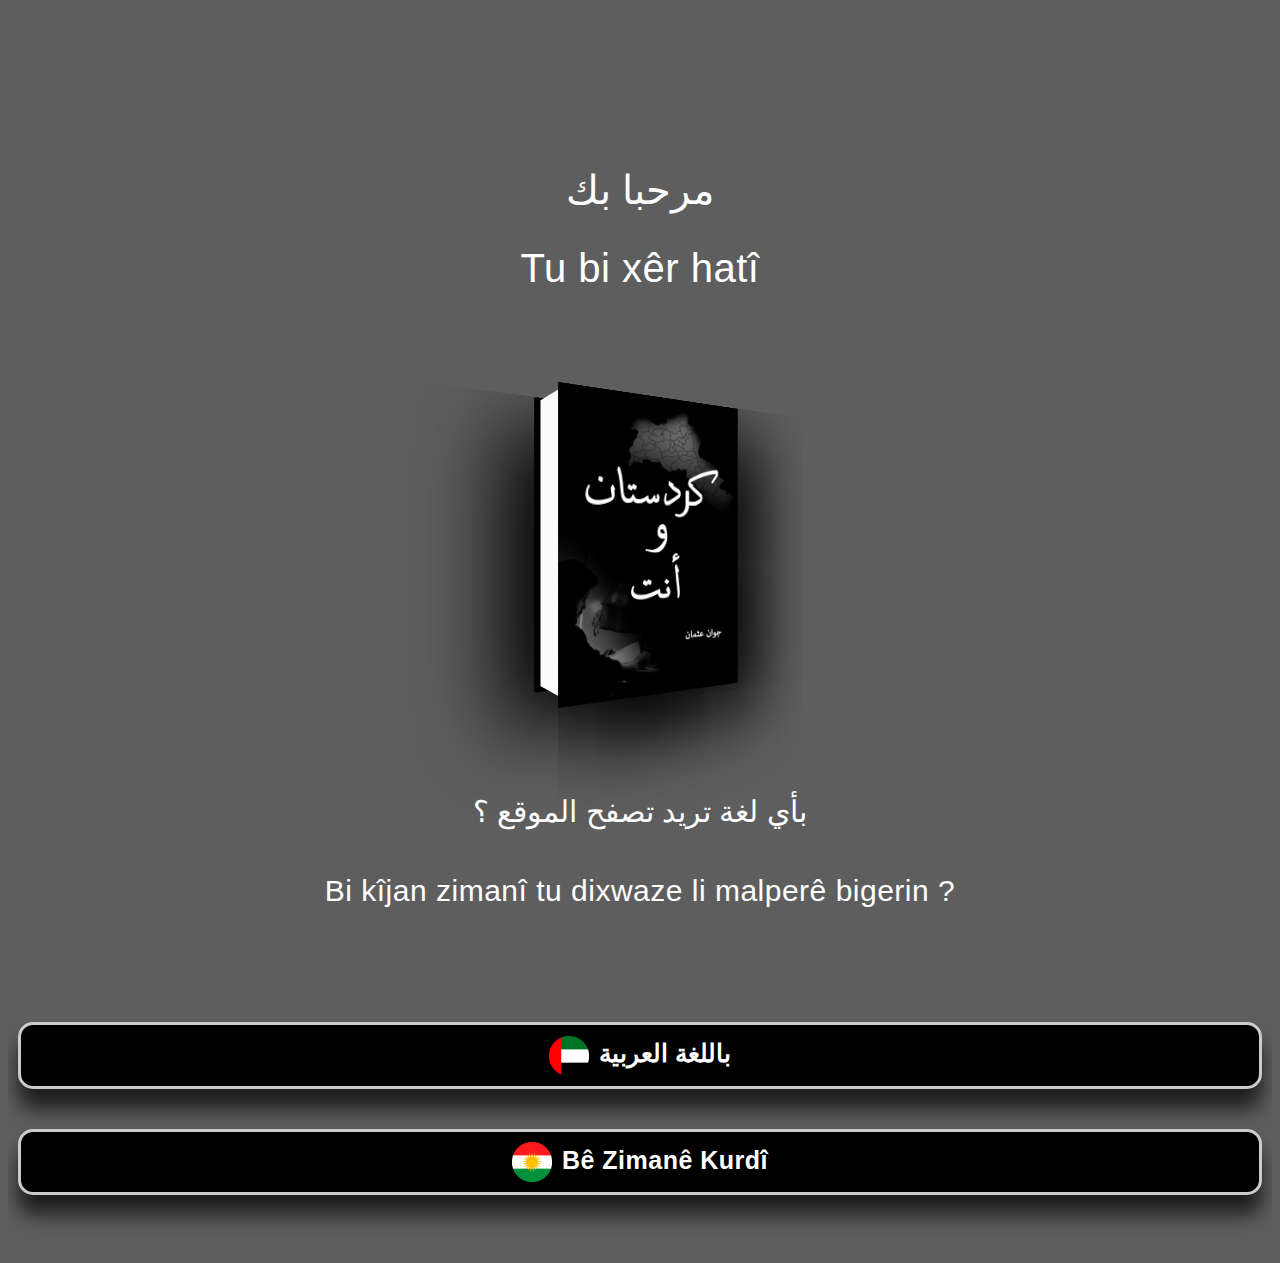
==== index.html @ 3212501d "init" ====
<!DOCTYPE html>
<link id="switcher" href="assets/css/theme-color/default-theme.css" rel="stylesheet">

<!-- Main Style -->
<link href="style.css" rel="stylesheet">
<html>
<body>
    <section id="mu-hero">
		<div class="container">
			<div class="row">
                <h2  class="text_test"> مرحبا بك </h2>
                <h2  class="text_test"> Tu bi xêr hatî</h2>
                
            
				<div class="col-md-6 col-sm-6 col-sm-push-6">
					
						<body>
							<div class="book3d-container">
                                
								<div class="book3d">
                                    
									<img src="assets/images/cover_kurdi.jpg" alt="">
								</div>
							</div>
						</body>
						
					
				</div>
                <h2  class="text_test1"> بأي لغة تريد تصفح الموقع ؟</h2>
                <h2  class="text_test1"> Bi kîjan zimanî tu dixwaze li malperê bigerin ? </h2>
                

			</div>
		</div>
	</section>
<section id="mu-author">
    <div class="container">
        <div class="row">
            <div class="col-md-12">
                <div class="mu-author-area">

                

                    <!-- Start Author Content -->
                    <div class="mu-author-content">
                        <div class="row">
                            <div class="col-md-6">
                                
                            </div>
                            <div class="col-md-6">
                                <div class="mu-author-info">
                                    
                                    <div class="contact-buttons">
                                        
                                        
 
                                        <a onclick="redirectToWhatsApp('ar.html')" target="_blank" class="whatsapp-button">
                                            <img src="assets/images/arabic_flag.png" alt="WhatsApp Icon">باللغة العربية
                                        </a>
                                        <a onclick="redirectToWhatsApp('ar.html')" target="_blank" class="instagram-button">
                                            <img src="assets/images/kurdish_flag.png" alt="Instagram Icon">Bê Zimanê Kurdî
                                        </a>
                                     
                                        <script>
                                           function redirectToWhatsApp(url) {
                                              window.location.href = url;
                                           }
                                        </script>
                                    </div>
                                </div>
                                </div>
                            </div>
                        </div>
                    </div>
                    <!-- End Author Content -->
                    

                </div>
            </div>
        </div>
    </div>
</section>
</body>
</html>
---- assets/css/theme-color/default-theme.css ----
/*=======================================
Template Design By MarkUps	
Author URI : http://www.markups.io/
========================================*/


.mu-service-icon-box,
.mu-team-social-info a:hover,
.mu-team-social-info a:focus,
.mu-testimonial-slide .slick-dots li button::before,
.mu-testimonial-slide .slick-dots li.slick-active button::before,
.mu-footer-area a:hover,
.mu-footer-area a:focus,
.mu-hero-left .mu-primary-btn,
.mu-hero-left .mu-primary-btn:hover,
.mu-hero-left .mu-primary-btn:focus,
.mu-single-counter i,
.counter-value {
	color: #ffffffe0;
}

.mu-send-msg-btn:hover,
.mu-send-msg-btn:focus,
.mu-book-overview-icon-box,
.mu-social-media a, 
.mu-social-media a:hover,
.mu-social-media a:focus,
.mu-order-btn:hover,
.mu-order-btn:focus {
	
	color: #5e5e5e;
}

.mu-send-msg-btn {
	border: 1px solid #5e5e5e;
	background-color: #5e5e5e;
}


#mu-hero,
.mu-testimonial-slide .slick-dots li button:hover,
.mu-testimonial-slide .slick-dots li button:focus,
.mu-testimonial-slide .slick-dots li.slick-active button,
.mu-header-dot,
.mu-author-social a,
.mu-pricing-content .mu-popular-price-tag,
#mu-video-review:before  {
	background-color: #5e5e5e;
}

.mu-contact-form .form-control:focus,
.mu-testimonial-slide .slick-dots li button:hover,
.mu-testimonial-slide .slick-dots li button:focus,
.mu-testimonial-slide .slick-dots li.slick-active button{
	border: 1px solid #5e5e5e;    
}
---- style.css ----
/*
Template Name: Kindle	
Author: MarkUps
Author URI: http://www.markups.io/
Version: 1.0
*/


/* Table of Content
==================================================
#BASIC TYPOGRAPHY
#HEADER	
#MENU 
#HERO SECTION
#COUNTER
#BOOK OVERVIEW
#VIDEO REVIEW
#AUTHOR
#PRICING
#READERS TESTIMONIALS
#CONTACT US
#FOOTER
#RESPONSIVE STYLE
*/


/*--------------------*/
/* BASIC TYPOGRAPHY */
/*--------------------*/

body,
html {
	overflow-x:hidden;
}

body {
	font-family: 'Amiri', sans-serif;
	font-size: 25px;
	letter-spacing: 0.5px;
	line-height: 1.5;
	color: #000000;
	background-color: #5e5e5e;
}

ul {
	padding: 0;
	margin: 0;
}

ul li {
	list-style: disc;
	font-size: 17px;
	line-height: 1.59;
}

a { 
	text-decoration: none;
	color: #2f2f2f;  
}

a:hover,
a:focus {
	outline: none;
	text-decoration: none;
}

h1,
h2,
h3,
h4,
h5,
h6 {
	font-family: 'Amiri', sans-serif;
	font-weight: 500;
	margin-top: 0;
}


h1 {
	font-size: 60px;
}

h2 {  
	font-size: 50px; 
	line-height: 1.13; 
}

h3 {  
	font-size: 40px;  
}

h4 {  
	font-size: 30px;  
}

h5 {  
	font-size: 20px;  
}

h6 {  
	font-size: 18px;  
}

img {
	border: none;
	max-width: 100%;
}

strong {
	font-weight: 500;
}

code {
	background-color: #c9abac;
	border-radius: 2px;
	color: #fff;
	padding: 2px 4px;
}

pre {
	background-color: #f8f8f8;
	border: 1px solid #eee;
	border-radius: 4px;
	padding: 10px;
}

pre code {
	background-color: transparent;
	color: #333;
}

del{
	text-decoration-color: #ee6e73;
}

kbd {
	background-color: #ddd;
	padding: 4px 6px;
	border-radius: 2px;

}

address {
	line-height: 1.5;
	padding-left: 10px;
}

dl dt {
	font-weight: 700;
}

dl dd {
	margin-left: 0;
}

blockquote {
	background-color: #f8f8f8;
	border-radius: 0 4px 4px 0;
	padding: 5px 15px;
	
}

blockquote p {
	margin-top: 10px;
}

button {
	padding: 5px 15px;
	border: none;
}
s
button:focus {
	outline: none;
	border: none;
}

/*Wordpress default class*/

.book3d-container{
    display: flex;
    align-items: center;
    justify-content: center;
    height: 450px;;
    perspective: 600px;
}
.book3d{
    width: 200px;
    height: 300рх;
    position: relative;
    transform-style: preserve-3d;
    transform: rotatey(-150deg);
    transition: 3s ease;

}

.book3d:hover{
    transform: rotateY(-150deg);
}
 .book3d > :first-child{
    position: relative;
    top: 0;
     Left: 0;
    background-color: red;
	width: 200px;
    height: 300рх;
    transform: translateZ(30px);
    border-radius: 0 2px 2px 0;
	box-shadow: 30px 30px 80px rgb(0, 0, 0);
    transition: 0.01s;
}

.book3d::before{
    position: absolute;
    content: '';
	background-color: blue;
    Left:0px;
    top:3px;
    transition: 0.1s;
    width: 55px;
    height: 275px;
    transform: translateX(167px) rotatey(90deg);
    background: linear-gradient(90deg,#fff 0%, #f9f9f9 5%,#fff 10%, #F9f9f9 15%,
	#fff 20%, #f9f9f9 25%,#fff 30%, #F9f9f9 35%,
	#fff 40%, #f9f9f9 45%,#fff 50%, #F9f9f9 55%,
	#fff 60%, #f9f9f9 65%,#fff 70%, #F9f9f9 75%,
	#fff 80%, #f9f9f9 85%,#fff 90%, #F9f9f9 95%, #fff 100%)
}

.book3d::after{
position: absolute;
content: ' ';
top: 0;
left: 0;
width: 200px;
height: 285px;
transform:translateZ(-30px) scaleX(-1);
background-image: url(assets/images/cover_arabic.jpg);
background-repeat: no-repeat;
background-size: cover;
border-radius: Opx 2px 2px Opx;
box-shadow: 30px 30px 80px rgb(0, 0, 0);

}



.slide_right{
	width: 150px ;
    height: 210px ;
	margin-top: -17%;
	margin-bottom: 10%;
	animation: slideRight 6s ease-in;
	box-shadow: 30px 10px 40px rgb(0, 0, 0);;
}


@keyframes slideRight{
	0%{
		transform: translateX(550px);
	}

	100%{
		transform: skew(0deg);
	}

}
	
.slide_left{
	width: 150px ;
    height: 210px ;
	margin-top: -17%;
	margin-bottom: 10%;
	animation: slideLeft 6s ease-in;
	box-shadow: 30px 10px 40px rgb(0, 0, 0);;
}


@keyframes slideLeft{
	0%{
		transform: translateX(-550px);
	}

	100%{
		transform: skew(0deg);
	}

}
	


.alignleft {
	float:left;
	margin-right:8px;
}

.aligncenter {
	display:block;
	margin:10px auto;
}

.alignright {
	float:right;
	margin-left:8px;
}		

.alignnone {
	max-width: 100%;
}

.wp-caption-text {
	font-size: 12px;
	font-style: italic;
	text-align: center;
}

/* ========= BUTTON =========*/

.mu-primary-btn {
	background-color: transparent;
	border-radius: 100px;
	border: solid 1px #ffffff;
	color: #fff;
	display: inline-block;
	font-size: 15px;
	font-weight: 400;
	letter-spacing: 1px;
	padding: 12px 25px;
	-webkit-transition: all 0.5s;
	transition: all 0.5s;
}

.mu-primary-btn:hover,
.mu-primary-btn:focus {
	background-color: #fff;
	color: #000;
}

.mu-send-msg-btn {
	border-radius: 20px;
	font-size: 13px;
	font-weight: 700;
	letter-spacing: 1.5px;
	text-align: center;
	padding: 14px 24px;
	margin-top: 10px;
	-webkit-transition: all 0.5s;
	transition: all 0.5s;
	width: 150px;
	color: #fff;
}

.mu-send-msg-btn:hover,
.mu-send-msg-btn:focus {
	background-color: #fff;
}



/*--------------------*/
/* HEADER */
/*--------------------*/

#mu-header {
	display: inline;
	float: left;
	width: 100%;
	position: absolute;
	left: 0;
	right: 0;
	top: 0;
	padding: 25px 0;
	z-index: 999;
	transition: all 0.5s;
}

.navbar-default .navbar-brand {
	color: #fff;
	font-size: 35px;
	font-family: 'Amiri', sans-serif;
	font-weight: 700;
	margin-top: -11px;
}

.navbar-default .navbar-brand:hover,
.navbar-default .navbar-brand:focus {
	color: #fff;
}

.navbar-brand img{
	margin-top: -12px;
}

#mu-header.mu-fixed-nav{
	
	background-color: #5e5e5e;
	width: 100%;
	position: fixed;
	padding: 15px 0;
}

/*--------------------*/
/* MENU */
/*--------------------*/

.navbar-default {
	min-height: auto;
}

.mu-navbar {
	background-color: transparent;
	border: none;
	border-radius: 0;
	margin-bottom: 0;
}

.navbar-default .mu-menu li a {
	border-bottom: 2px solid transparent;
	color: #fff;
	font-size: 15px;
	font-weight: 400;
	padding: 0 0 3px;
	margin: 10px 15px 5px;
	transition: all 0.5s;
	position: relative;
}

.navbar-default .mu-menu li a:hover,
.navbar-default .mu-menu li a:focus {
	color: #fff;
}

.navbar-default .navbar-nav > .active > a, 
.navbar-default .navbar-nav > .active > a:focus, 
.navbar-default .navbar-nav > .active > a:hover{
	background-color: transparent;
	color: #fff;
}

.navbar-default .mu-menu li a:after {
    display: block;
    position: absolute;
    bottom: -5px;
    content: '';
    width: 0;
    height: 2px;
    background: #fff;
    -webkit-transition: all .5s;
    transition: all .5s;
}

.navbar-default .mu-menu li.active a:after,
.navbar-default .mu-menu li a:hover:after, 
.navbar-default .mu-menu li a:focus:after {
    width: 100%;
}


/*--------------------*/
/* HERO SECTION */
/*--------------------*/

#mu-hero {
	display: inline;
	float: left;
	padding: 160px 0 90px;
	width: 100%;
}

.mu-hero-left{
	display: inline;
	float: left;
	width: 100%;
}

.mu-hero-right {
	display: inline;
	float: left;
	width: 100%;
}

.mu-hero-left h1 {
	color: #fff;
	font-size: 50px;
	margin-bottom: 20px;
}

.text_test {
	color: #fff;
	display: block;
	text-align: center;
	font-weight: -100PX;
	font-size: 40px;
	padding-top: -30px;
	padding-bottom: -30px;
}
.text_test1 {
	color: #fff;
	display: block;
	text-align: center;
	font-weight: -10PX;
	font-size: 30px;
	padding-top: 20px;
	padding-bottom: -30px;
}



.mu-hero-left h3 {
	color: #fff;
	font-size: 50px;
	margin-bottom: 20px;
}

.mu-hero-left p {
	color: #fff;
	margin-bottom: 30px;
}

.mu-hero-left .mu-primary-btn {
	margin-top: 20px;
	background-color: #fff;
	font-weight: 600;
}

.mu-hero-left span {
	display: block;
	margin-top: 10px;
	color: #f8f8f8;
}


/*--------------------*/
/* COUNTER */
/*--------------------*/

#mu-counter {
	background-color: #5e5e5e;
	background-position: center center;
	background-size: cover;
	background-attachment: fixed;
	display: inline;
	float: left;
	position: relative;
	width: 100%;
	background-color: #5e5e5e;
}

.mu-counter-area {
	display: inline;
	float: left;

	width: 100%;
	margin-bottom: 10px;
}

.mu-counter-area h2 {
	color: #000000;
	text-align: center;
}

.mu-counter-block {
	display: inline;
	float: left;
	width: 100%;
	
}

.mu-single-counter {
	display: inline;
	float: left;
	text-align: center;
	width: 80%;
	border: 2px solid #000000;
	padding-bottom: 20px;
	border-radius: 10px 10px 10px 10px;
	margin: 0 10%;
}

.mu-single-counter i {
	font-size: 40px;
	padding: 15px 40px;
	margin-bottom: 0px;
	display: inline-block;
	padding-bottom: 0;
	margin-top: -60px;
	background: #5e5e5e;
}

.counter-value {
	font-size: 35px;
	font-weight: 800;
	margin-top: 10px;
	margin-bottom: 10px;
}

.mu-counter-name {
	color: #000000;
}


/*--------------------*/
/* BOOK OVERVIEW */
/*--------------------*/


#mu-book-overview {
	display: inline;
	float: left;
	width: 100%;
	background-color: #5e5e5e;
}

.mu-book-overview-area {
	
	display: inline;
	float: left;
	width: 100%;
	background: #5e5e5e;
}

.mu-heading-area {
	
	display: inline;
	float: left;
	text-align: center;
	background: #5e5e5e;
	width: 100%;
}

.mu-heading-title {
	color: #000000;
	margin-bottom: 15px;
	position: relative;
}

.mu-header-dot {
	border-radius: 40px;
	height: 5px;
	width: 325px;
	display: inline-block;
	margin-bottom: 20px;
	background: #000000;
}

.mu-book-overview-content{
	display: inline;
	float: left;
	margin-top: 70px;
	width: 100%;
}

.mu-book-overview-single {
	display: inline;
	float: left;
	text-align: center;
	width: 100%;
	background: #5e5e5e;
	padding: 20px 10px;
	margin: 10px 0 15px;
}

.mu-book-overview-icon-box {
	font-size: 25px;
	padding: 5px 12px;
	margin-bottom: 30px;
	display: inline-block;
}

.mu-book-overview-single h3{
	margin-bottom: 20px;
	margin-top: -20px;
}
.mu-book-overview-single p{
	margin-bottom: 80px;
}


/*--------------------*/
/* VIDEO REVIEW */
/*--------------------*/




/*--------------------*/
/* AUTHOR */
/*--------------------*/


#mu-author {
	background-color: #5e5e5e;
	display: inline;
	float: left;
	width: 100%;
}

.mu-author-area {
	display: inline;
	float: left;
	padding: 20px 0;
	width: 100%;
}

.mu-author-content{
	display: inline;
	float: left;
	margin-top: 0px;
	width: 100%;
}

.mu-author-image {
    display: block; /* Change to "block" for centering */
	border: 4px solid #ccc;
	box-shadow: 0 30px 30px rgba(0, 0, 0, 0.685);
    border-radius: 120px;
    margin: 0 auto; /* Center the image horizontally */
    width: 50%; /* Adjust the width as needed */
}

.mu-author-info {
	display: block; /* Change to "block" for centering */
	text-align: center;
	margin-top: -10px;
	width: 100%;
}

.mu-author-info h3 {
	border-bottom: px solid #ddd;
	padding-bottom: 10px;
	margin-bottom: 20px;
}

.mu-author-info p {
	margin-bottom: 20px;
}

.mu-author-social {
	display: inline;
	float: left;
	margin-top: 25px;
	width: 100%;
}

.mu-author-social a {
	display: inline-block;
	font-size: 16px;
	padding: 5px;
	margin-right: 10px;
	color: #fff;
	width: 35px;
	text-align: center;
}




/*--------------------*/
/* PRICING */
/*--------------------*/



/*--------------------*/
/* READERS TESTIMONIALS */
/*--------------------*/

#mu-testimonials {
	/*background-image: url("assets/images/testimonials-bg.jpeg");*/
	background-color: #5e5e5e;
	background-position: center center;
	background-size: cover;
	background-attachment: fixed;
	display: inline;
	float: left;
	position: relative;
	width: 100%;
	top: 50px;
	bottom: -100px;
	background-color: #5e5e5e;
}

#mu-testimonials::before {
	background: #5e5e5e;
	background: #5e5e5e;
	bottom: 0;
	content: '';
	left: 0;
	top: 0;
	right: 0;
	position: absolute;
	opacity: 0.84;
}

.mu-testimonials-area {
	display: inline;
	float: left;
	padding: 20px 0 175px;
	width: 100%;
}

.mu-testimonials-area h2 {
	color: #000000;
	text-align: center;
	font-size: 35px;
	font-family: "Arial", sans-serif;
}

.mu-testimonials-block {
	display: inline;
	float: left;
	margin-top: 20px;
	width: 100%;
}

.mu-testimonial-slide li{
	list-style: none;
	text-align: center;
}

.mu-testimonial-slide li p {
	color: #fff;
	padding: 0 10%;
}

.mu-testimonial-slide .mu-rt-img {
	border-radius: 100%;
	border: 4px solid #f8f8f8;
	width: 125px;
	height: 125px;
	margin-top: 25px;
	display: inline-block;
}

.mu-rt-name {
	margin-bottom: 5px;
	color: #fff;
	line-height: 1;
	margin-top: 25px;
	letter-spacing: 1px;
}

.mu-rt-title {
	color: #fff;
	font-size: 14px;
}

.mu-testimonial-slide .slick-dots {
    bottom: -50px;
}

.mu-testimonial-slide .slick-dots li button {

	padding: 0;
	width: 25px;
	height: 25px;
	border-radius: 75%;
	border: 4px solid #f8f8f8;
	-webkit-transition: all 0.5s;
	-o-transition: all 0.5s;
	transition: all 2s;
	
}

.mu-arrow-container {
    position: relative;
    float: right;
    margin-top: -150px; /* Adjust as needed */
}

.mu-arrow-left,
.mu-arrow-right {
    width: 0;
    height: 0;
    border-top: 10px solid transparent;
    border-bottom: 10px solid transparent;
    
	animation: blink 3s infinite; /* Apply the blinking animation */
}

.mu-arrow-left {
    float: left; /* Align the left arrow on the left side */
    border-right: 15px solid #f8f8f8; /* Left arrow color */
	margin-right: 300px; /* Adjust as needed */
}

.mu-arrow-right {
    float: right; /* Align the right arrow on the right side */
    border-left: 15px solid #f8f8f8; /* Right arrow color */
	margin-right: 65px; /* Adjust as needed */
}

@keyframes blink {
    0%, 100% {
        opacity: 0;
    }
    50% {
        opacity: 1;
    }
}

.mu-testimonial-slide .slick-dots li button:hover,
.mu-testimonial-slide .slick-dots li button:focus,
.mu-testimonial-slide .slick-dots li.slick-active button {
	opacity: 1;
}

.mu-testimonial-slide .slick-dots li button:before {
	display: none;
}

/*--------------------*/
/* CONTACT US */
/*--------------------*/
.contact-buttons {
	padding: -20px;
    text-align: center;
	margin-top: -30px;
	margin-bottom: 40px;
}

.text_h1{
	display: block;
	font-weight: 10;
	font-size: 28px;
	padding-top: -15px;
	padding-bottom: 25px;
}
.whatsapp-button, .instagram-button {
	background-color: rgb(0, 0, 0);
   color: rgb(255, 255, 255);
   box-shadow: 0 20px 20px rgba(0, 0, 0, 0.685);
    display: block;
    margin: 10px;
    padding: 10px 20px;
    border: 3px solid #ccc;
    border-radius: 15px;
    text-decoration: none;
    font-weight: bold;
}
.whatsapp-button {
    margin-bottom: 40px; /* Add margin only at the bottom for spacing */
}
.contact-buttons h1{
	font-weight: 10;
	font-size: 28px;
	padding-top: -15px;
	padding-bottom: 25px;
}

.contact-buttons h2{
	font-weight: 10;
	font-size: 28px;
	padding-top: -15px;
	padding-bottom: 25px;
}
.whatsapp-button img, .instagram-button img {
    vertical-align: middle;
    margin-right: 10px;
	width: 40px;
	height: 40px;
}
/*--------------------*/
/* FOOTER */
/*--------------------*/


#mu-footer{
	background-color: rgb(255, 255, 255);
	display: inline;
	float: left;
	width: 100%;
}

.mu-footer-area{
	display: inline;
	float: left;
	padding: 4px 0;
	text-align: center;
	width: 100%;
}

.mu-footer-area a{
	font-weight: 600;
}

.mu-social-media {
	display: inline;
	float: left;
	width: 100%;
}

.mu-social-media a {
	display: inline-block;
	font-size: 15px;
	width: 35px;
	height: 35px;
	line-height: 33px;
	text-align: center;
	margin: 0 5px;
	-webkit-transition: all 0.5s;
	transition: all 0.5s;
	border-radius: 50%;
}

.mu-social-media a:hover,
.mu-social-media a:focus {
	background-color: #fff;
}

.mu-copyright {
	margin-top: 10px;
	display: inline-block;
}


/*--------------------*/
/* RESPONSIVE STYLE */
/*--------------------*/

@media (max-width: 1199px) {
	
	.mu-hero-left h1 {
		font-size: 36px;
	}
	

	.navbar-brand img {
		width: 180px;
		margin-top: -10px;
	}

	.navbar-default .mu-menu li a {
		margin: 10px 12px 5px;
	}

	.mu-author-info {
		margin-top: 0px;
	}

	.mu-video-iframe {
		height: 450px;
	}

	
}

@media (max-width: 991px) {


	.mu-fixed-nav .navbar-brand img {
		margin-top: -7px;
	}
	
	.navbar-default .mu-menu li a {
		font-size: 14px;
		margin: 10px 5px;
	}	

	#mu-hero {
		padding: 130px 0 30px;
	}

	.mu-hero-right {
		margin-top: 40px;
	}

	.mu-primary-btn {
		font-size: 14px;
		padding: 12px 22px;
	}

	.mu-single-counter {
		margin-top: 15px;
		margin-bottom: 40px;
	}

	.mu-simplefilter li{
		margin-bottom: 10px;
	}

	.mu-clients-content-single img{
		width: 100%;
	}

	.mu-contact-right {
		margin-top: 50px;
	}
	
	.mu-video-review-content {
		padding: 0 5%;
	}

	.mu-video-iframe {
		height: 400px;
	}
		
}

@media (max-width: 767px) {

	.navbar-default .navbar-brand {
		margin-top: -7px;
	}

	.mu-fixed-nav .navbar-brand img {
		margin-top: -8px;
	}

	.navbar-default .navbar-toggle {
		border-color: #fff;
	}

	.navbar-default .navbar-toggle:hover,
	.navbar-default .navbar-toggle:focus{
		background-color: transparent;
	}

	.navbar-default .navbar-toggle .icon-bar {
		background-color: #fff;
	}

	.navbar-default .navbar-collapse, .navbar-default .navbar-form {
		background-color: rgba(0,0,0,0.8);
		text-align: center;
	}

	.navbar-default .mu-menu li a {
		display: inline-block;
	}

	.mu-hero-right {
		margin-top: 0;
	}

	#mu-hero {
		padding: 100px 0 60px;
	}
	
	.mu-author-info {
		margin-top: 30px;
	}

	.mu-contact-content {
		padding: 0 10%;
	}
	
		
}


@media (max-width: 640px){

	#mu-header.mu-fixed-nav {
		padding: 10px 0;
	}
	
	.mu-heading-area {
		padding: 0;
	}

	.mu-video-iframe {
		height: 300px;
	}

	.mu-primary-btn {
		font-size: 12px;
		padding: 10px 12px;
		margin-top: 15px;
	}

	.slick-dots {
		bottom: 15px;
	}
			

}


@media (max-width: 480px) {

	.navbar-brand img {
		width: 150px;
	}

	#mu-header {
		padding: 10px 0;
	}

	.navbar-default .navbar-brand {
		font-size: 25px;
		margin-top: -3px;
	}

	.navbar-toggle {
		padding: 7px 8px;
		margin-top: 10px;
	}


	.navbar-toggle .icon-bar {
		width: 18px;
	}

	h2{
		font-size: 25px;
	}

	.mu-heading-title {
		margin-bottom: 10px;
		
	}

	.mu-video-iframe {
		height: 250px;
	}

	.mu-contact-content {
		padding: 0 5%;
	}

	.mu-about-content-single h4 {
		margin-bottom: 18px;
	}

	.mu-team-social-info a {
		width: 35px;
		height: 35px;
		font-size: 16px;
		line-height: 35px;
	}

	.mu-contact-form button {
		width: 100%;
	}
	
}


@media (max-width: 360px){

	.mu-featured-slider-content {
		top: 49%;
	}

	.mu-featured-slider-content p,
	.mu-featured-slider-content .mu-primary-btn {
		display: none;
	}

	.mu-featured-slider-content h1 {
		font-size: 18px;
		margin-bottom: 0;
	}

	.mu-filter-item-content {
		padding-top: 25%;
		padding-left: 5px;
		padding-right: 5px;
	}

	.filtr-item h4 {
		font-size: 12px;
	}

	.mu-team-content .row > div {
		
		width: 100%;
	}

	.mu-simplefilter li {
		padding: 1rem 1rem;
		font-size: 12px;
	}
	
}



@media (max-width: 320px){
	
	
	
	
	
}
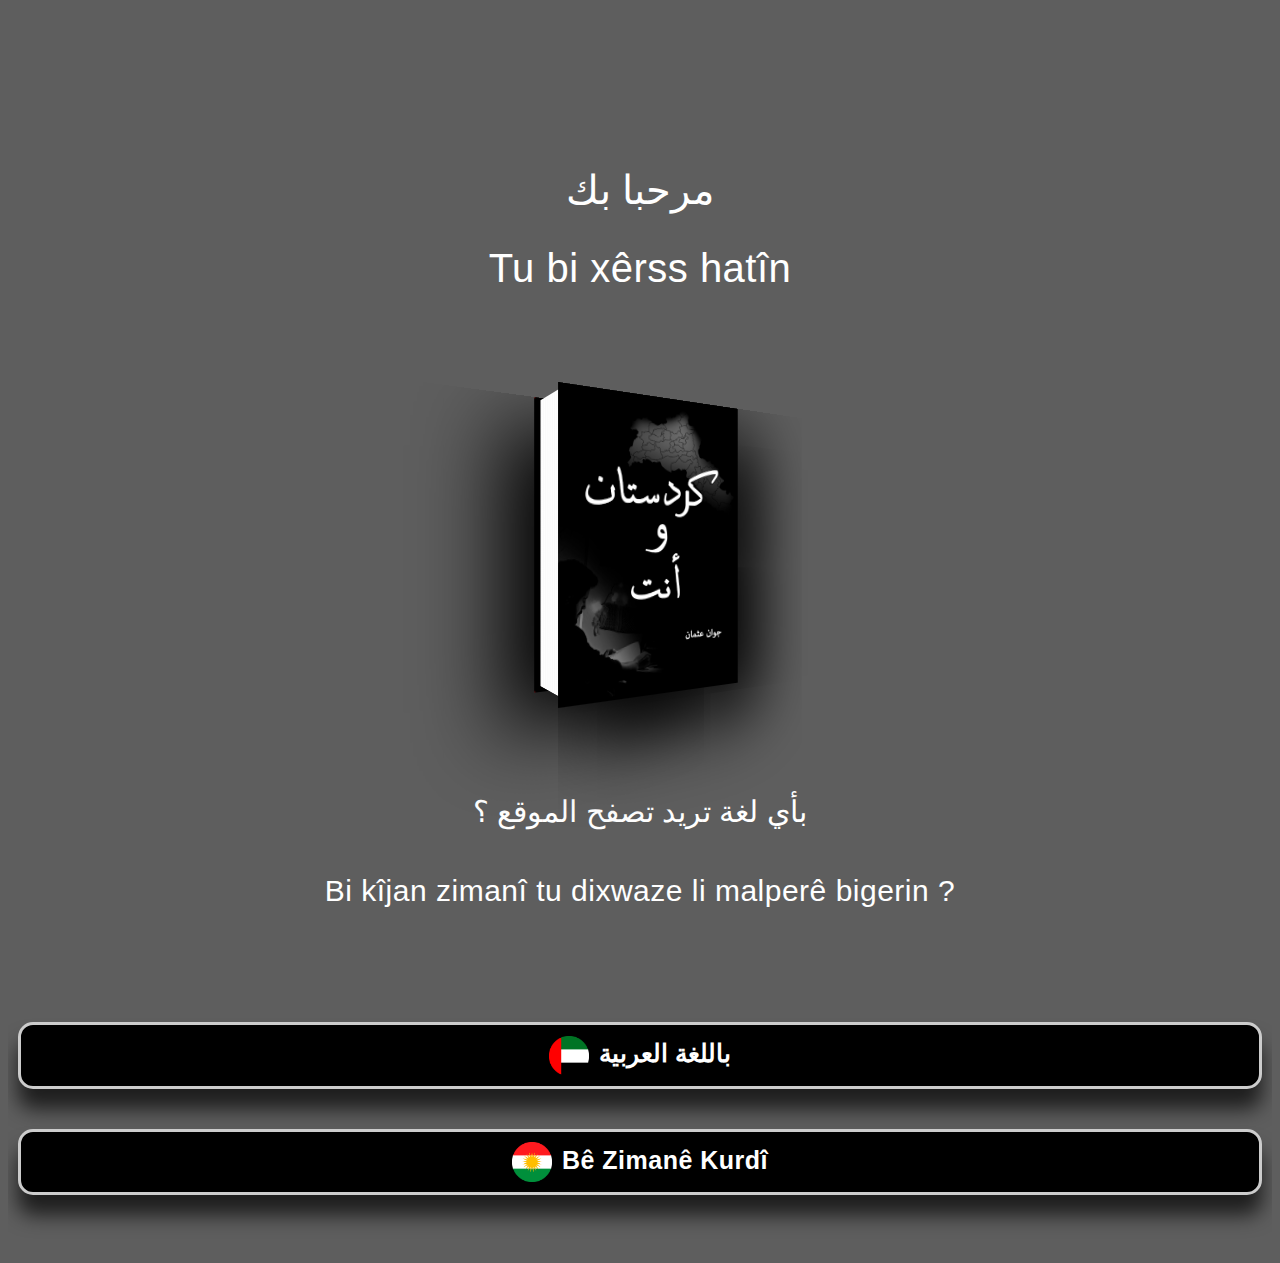
==== commit 10762531: "fHej" ====
--- a/index.html
+++ b/index.html
@@ -9,7 +9,7 @@
 		<div class="container">
 			<div class="row">
                 <h2  class="text_test"> مرحبا بك </h2>
-                <h2  class="text_test"> Tu bi xêr hatî</h2>
+                <h2  class="text_test"> Tu bi xêrss hatîn</h2>
                 
             
 				<div class="col-md-6 col-sm-6 col-sm-push-6">
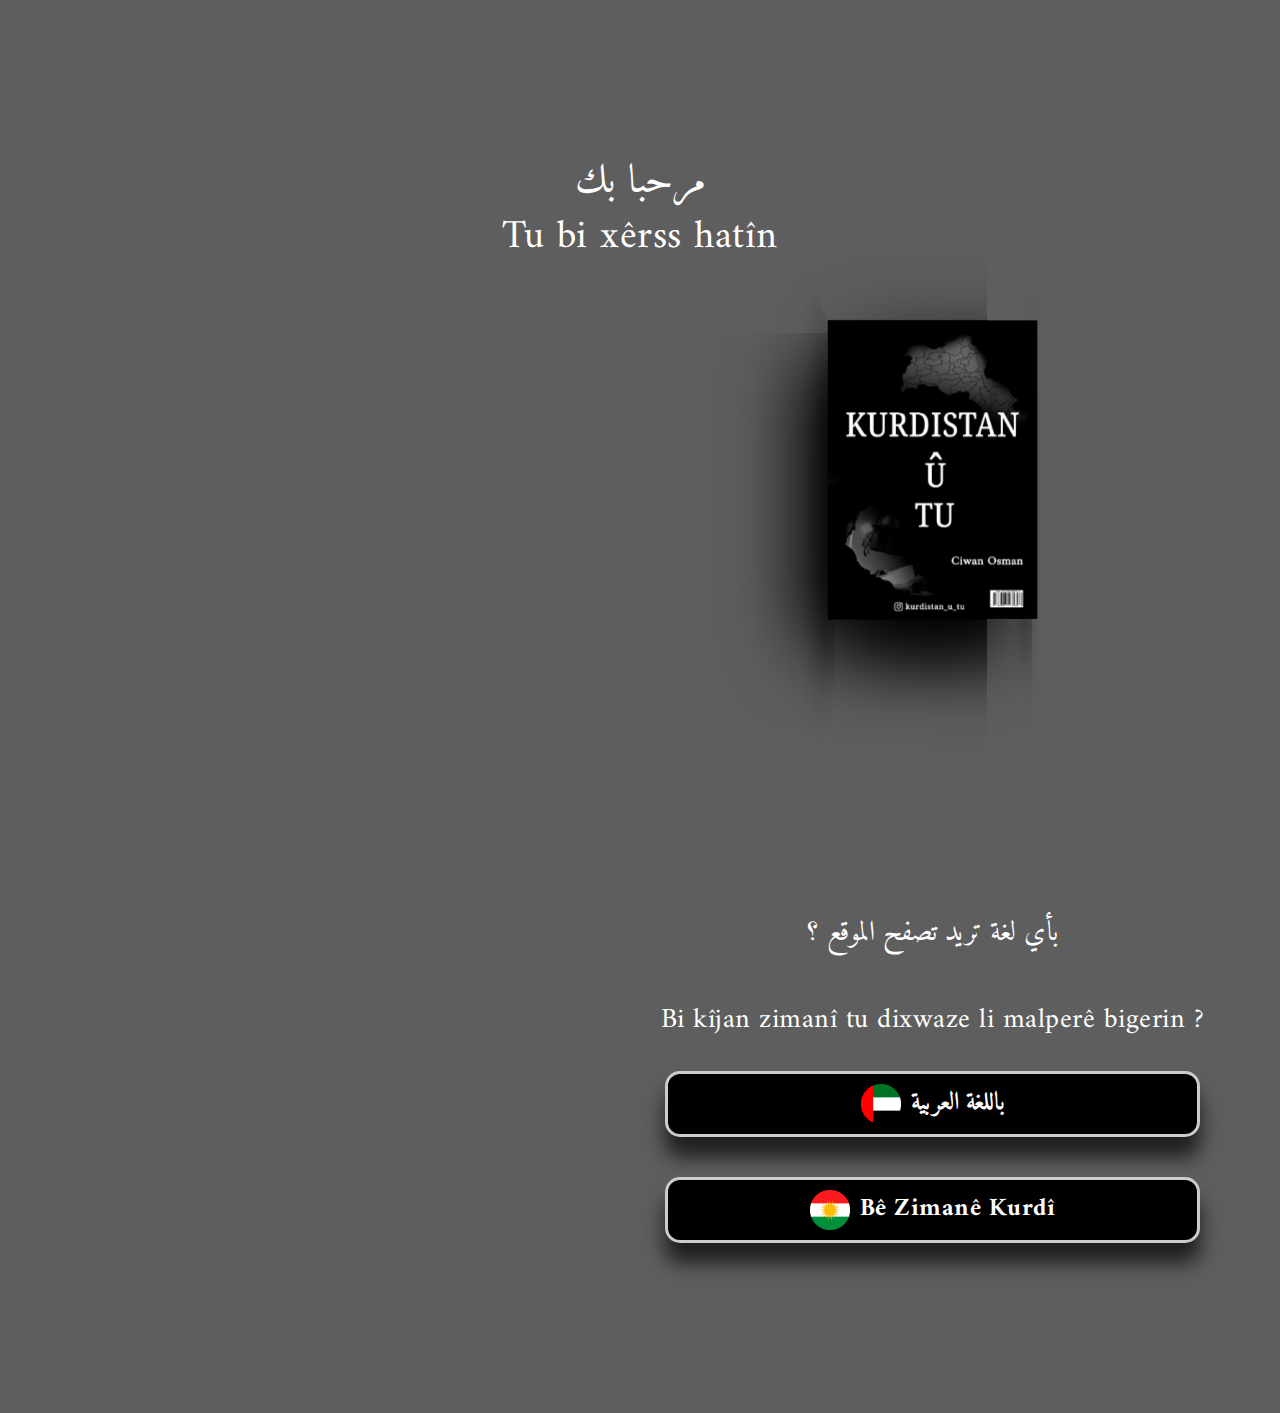
==== commit c0dbce1c: "zx" ====
--- a/index.html
+++ b/index.html
@@ -1,38 +1,145 @@
 <!DOCTYPE html>
-<link id="switcher" href="assets/css/theme-color/default-theme.css" rel="stylesheet">
+<html lang="en">
+  <head>
+    <meta charset="utf-8">
+    <meta http-equiv="X-UA-Compatible" content="IE=edge">
+    <meta name="viewport" content="width=device-width, initial-scale=1">
+    <!-- The above 3 meta tags *must* come first in the head; any other head content must come *after* these tags -->
+	
+    <title>كردستان و أنت : الرئيسية</title>
+	
+    <!-- Favicon -->
+    <link rel="shortcut icon" type="image/icon" href="assets/images/favicon.ico"/>
+    <!-- Font Awesome -->
+    <link href="https://maxcdn.bootstrapcdn.com/font-awesome/4.6.3/css/font-awesome.min.css" rel="stylesheet">
+    <!-- Bootstrap -->
+    <link href="assets/css/bootstrap.min.css" rel="stylesheet">
+    <!-- Slick slider -->
+    <link href="assets/css/slick.css" rel="stylesheet">
+    <!-- Theme color -->
+    <link id="switcher" href="assets/css/theme-color/default-theme.css" rel="stylesheet">
 
-<!-- Main Style -->
-<link href="style.css" rel="stylesheet">
-<html>
+    <!-- Main Style -->
+    <link href="style.css" rel="stylesheet">
+
+    <!-- Fonts -->
+
+    <!-- Open Sans for body font -->
+	<link href="https://fonts.googleapis.com/css?family=Amiri&display=swap" rel="stylesheet">
+    <!-- Lato for Title -->
+
+
+	
+    <!-- HTML5 shim and Respond.js for IE8 support of HTML5 elements and media queries -->
+    <!-- WARNING: Respond.js doesn't work if you view the page via file:// -->
+    <!--[if lt IE 9]>
+      <script src="https://oss.maxcdn.com/html5shiv/3.7.2/html5shiv.min.js"></script>
+      <script src="https://oss.maxcdn.com/respond/1.4.2/respond.min.js"></script>
+    <![endif]-->
+  </head>
 <body>
     <section id="mu-hero">
 		<div class="container">
 			<div class="row">
                 <h2  class="text_test"> مرحبا بك </h2>
+                
                 <h2  class="text_test"> Tu bi xêrss hatîn</h2>
-                
-            
+                <br>
 				<div class="col-md-6 col-sm-6 col-sm-push-6">
 					
-						<body>
-							<div class="book3d-container">
-                                
-								<div class="book3d">
-                                    
-									<img src="assets/images/cover_kurdi.jpg" alt="">
-								</div>
+					<body>
+						<div class="book3d-container">
+							
+							<div class="book3d" id="book">
+								<div class="book3dd" id="book">
+								<img src="assets/images/cover_kurdi.png" alt="">
+							
 							</div>
-						</body>
+							</div>
+						</div>
+					
+					
+ 
+						<script>
+							document.addEventListener("DOMContentLoaded", function() {
+								const book = document.getElementById("book");
+								let isUserRotated = false;
+								let previousTouchX = 0;
+								let rotationAngle = 0;
+								let sensitivity = 0.5; // Initial sensitivity value
+								let lastTouchTime = 0;
+								let lastTouchX = 0;
+								let rotationTimer; // Timer for automatic rotation
+						
+								// Add event listeners for touch events
+								book.addEventListener("touchstart", handleTouchStart);
+								book.addEventListener("touchmove", handleTouchMove);
+								book.addEventListener("touchend", handleTouchEnd);
+						
+								function handleTouchStart(event) {
+									isUserRotated = true;
+									previousTouchX = event.touches[0].clientX;
+									// Stop the rotation animation completely when touch starts
+									book.style.animation = "none";
+									clearTimeout(rotationTimer); // Clear any existing rotation timer
+									event.preventDefault(); // Prevent default touch behavior
+								}
+						
+								function handleTouchMove(event) {
+									if (!isUserRotated) return;
+						
+									let touchX = event.touches[0].clientX;
+									let deltaTime = event.timeStamp - lastTouchTime;
+									let deltaX = touchX - previousTouchX;
+									let speed = Math.abs(deltaX / deltaTime); // Speed in pixels per millisecond
+						
+									// Calculate the remaining rotation needed to reach 360 degrees
+									let remainingRotation = 360 - Math.abs(rotationAngle % 360);
+						
+									// Calculate a deceleration factor based on the remaining rotation and speed
+									let decelerationFactor = Math.max(0.1, Math.min(8, remainingRotation / 180) * (1 + speed));
+						
+									// Adjust sensitivity based on the deceleration factor
+									sensitivity = Math.max(0.1, Math.min(3, speed)) * decelerationFactor;
+						
+									rotationAngle += deltaX * sensitivity;
+									rotationAngle %= 360; // Ensure rotation stays within 360 degrees
+						
+									book.style.transform = `rotateY(${rotationAngle}deg)`;
+									previousTouchX = touchX;
+									lastTouchTime = event.timeStamp;
+									clearTimeout(rotationTimer); // Clear any existing rotation timer
+									event.preventDefault(); // Prevent default touch behavior
+								}
+						
+								function handleTouchEnd() {
+									isUserRotated = false;
+									// Start the rotation timer after 5 seconds of inactivity
+									rotationTimer = setTimeout(autoRotate, 5000);
+								}
+						
+								// Function to automatically rotate the book
+								function autoRotate() {
+									rotationAngle += 0.5; // Adjust the rotation angle increment as needed (slower speed)
+									book.style.transform = `rotateY(${rotationAngle}deg)`;
+									// Continue rotating until the user interacts with the book again
+									rotationTimer = setTimeout(autoRotate, 10); // Adjust the interval as needed
+								}
+							});
+						</script>
+						
+						
+							
 						
 					
 				</div>
-                <h2  class="text_test1"> بأي لغة تريد تصفح الموقع ؟</h2>
-                <h2  class="text_test1"> Bi kîjan zimanî tu dixwaze li malperê bigerin ? </h2>
-                
+
+				
 
 			</div>
 		</div>
-	</section>
+	</section>			
+											
 <section id="mu-author">
     <div class="container">
         <div class="row">
@@ -52,20 +159,22 @@
                                     
                                     <div class="contact-buttons">
                                         
-                                        
+                                        <h2  class="text_test1"> بأي لغة تريد تصفح الموقع ؟</h2>
+                                         <h2  class="text_test1"> Bi kîjan zimanî tu dixwaze li malperê bigerin ? </h2>
  
                                         <a onclick="redirectToWhatsApp('ar.html')" target="_blank" class="whatsapp-button">
                                             <img src="assets/images/arabic_flag.png" alt="WhatsApp Icon">باللغة العربية
                                         </a>
+                                        
                                         <a onclick="redirectToWhatsApp('ar.html')" target="_blank" class="instagram-button">
                                             <img src="assets/images/kurdish_flag.png" alt="Instagram Icon">Bê Zimanê Kurdî
                                         </a>
-                                     
                                         <script>
-                                           function redirectToWhatsApp(url) {
-                                              window.location.href = url;
-                                           }
-                                        </script>
+                                            function redirectToWhatsApp(url) {
+                                               window.location.href = url;
+                                            }
+                                         </script>
+                                       
                                     </div>
                                 </div>
                                 </div>
--- a/style.css
+++ b/style.css
@@ -183,25 +183,44 @@
     justify-content: center;
     height: 450px;;
     perspective: 600px;
+	margin-bottom: 60px;
+	
 }
 .book3d{
+	top: -60px;
     width: 200px;
     height: 300рх;
     position: relative;
     transform-style: preserve-3d;
-    transform: rotatey(-150deg);
-    transition: 3s ease;
-
-}
-
-.book3d:hover{
-    transform: rotateY(-150deg);
-}
+	animation: rotateBook 30s ease;
+   
+
+}
+
+@keyframes rotateBook {
+    from {
+        transform: rotateY(1deg);
+    }
+    to {
+        transform: rotateY(590deg);
+    }
+}
+
+
+.book3dd{
+    width: 200px;
+    height: 300рх;
+    position: relative;
+    transform-style: preserve-3d;
+
+}
+
+
  .book3d > :first-child{
     position: relative;
     top: 0;
      Left: 0;
-    background-color: red;
+    background-color: rgb(0, 0, 0);
 	width: 200px;
     height: 300рх;
     transform: translateZ(30px);
@@ -214,19 +233,28 @@
     position: absolute;
     content: '';
 	background-color: blue;
-    Left:0px;
+    Left:13px;
     top:3px;
     transition: 0.1s;
-    width: 55px;
+    width: 31px;
     height: 275px;
-    transform: translateX(167px) rotatey(90deg);
+    transform: translateX(166px) translateZ(13px) rotatey(90deg);
     background: linear-gradient(90deg,#fff 0%, #f9f9f9 5%,#fff 10%, #F9f9f9 15%,
 	#fff 20%, #f9f9f9 25%,#fff 30%, #F9f9f9 35%,
 	#fff 40%, #f9f9f9 45%,#fff 50%, #F9f9f9 55%,
 	#fff 60%, #f9f9f9 65%,#fff 70%, #F9f9f9 75%,
-	#fff 80%, #f9f9f9 85%,#fff 90%, #F9f9f9 95%, #fff 100%)
-}
-
+	#fff 80%, #f9f9f9 85%,#fff 90%, #F9f9f9 95%, #fff 100%);
+	box-shadow: 30px 30px 80px rgb(0, 0, 0);
+}
+.vd-indicator {
+	position: absolute;
+	top: 350px;
+	bottom: -50px;
+	left: calc(40% - Center); /* Center horizontally */
+	width: 80px;
+	height: auto;
+	z-index: 1;
+}
 .book3d::after{
 position: absolute;
 content: ' ';
@@ -234,8 +262,8 @@
 left: 0;
 width: 200px;
 height: 285px;
-transform:translateZ(-30px) scaleX(-1);
-background-image: url(assets/images/cover_arabic.jpg);
+transform:translateZ(-5px) scaleX(-1);
+background-image: url(assets/images/cover_arabic.png);
 background-repeat: no-repeat;
 background-size: cover;
 border-radius: Opx 2px 2px Opx;
@@ -243,49 +271,25 @@
 
 }
 
-
-
-.slide_right{
-	width: 150px ;
-    height: 210px ;
-	margin-top: -17%;
-	margin-bottom: 10%;
-	animation: slideRight 6s ease-in;
-	box-shadow: 30px 10px 40px rgb(0, 0, 0);;
-}
-
-
-@keyframes slideRight{
-	0%{
-		transform: translateX(550px);
-	}
-
-	100%{
-		transform: skew(0deg);
-	}
-
-}
-	
-.slide_left{
-	width: 150px ;
-    height: 210px ;
-	margin-top: -17%;
-	margin-bottom: 10%;
-	animation: slideLeft 6s ease-in;
-	box-shadow: 30px 10px 40px rgb(0, 0, 0);;
-}
-
-
-@keyframes slideLeft{
-	0%{
-		transform: translateX(-550px);
-	}
-
-	100%{
-		transform: skew(0deg);
-	}
-
-}
+.book3dd::before {
+    position: absolute;
+    content: '';
+    top: 0;
+    left: 41px; /* Adjust this value as needed */
+    width: 17.3%;
+    height: 100%;
+    transform: translateX(-56.9px) translateZ(-17.5px) rotateY(89deg) scaleX(-1);
+    background-image: url(assets/images/spin_cover.png);
+    background-color: #000;
+    background-repeat: no-repeat;
+    background-size: cover;
+    border-radius: 0px 2px 2px 0px; /* Adjust this value as needed */
+    animation: spinAnimation 5s linear infinite; /* Adjust timing and animation as needed */
+	box-shadow: 30px 30px 80px rgb(0, 0, 0);
+}
+
+
+
 	
 
 
@@ -551,7 +555,7 @@
 	float: left;
 
 	width: 100%;
-	margin-bottom: 10px;
+	margin-bottom: 125px;
 }
 
 .mu-counter-area h2 {
@@ -563,6 +567,7 @@
 	display: inline;
 	float: left;
 	width: 100%;
+	padding-top: 40px;
 	
 }
 
@@ -631,6 +636,7 @@
 .mu-heading-title {
 	color: #000000;
 	margin-bottom: 15px;
+	margin-top: -110px;
 	position: relative;
 }
 
@@ -657,7 +663,10 @@
 	width: 100%;
 	background: #5e5e5e;
 	padding: 20px 10px;
-	margin: 10px 0 15px;
+	margin: 10px 10px 15px;
+	margin-top: -60px;
+	
+	
 }
 
 .mu-book-overview-icon-box {
@@ -797,6 +806,7 @@
 	float: left;
 	padding: 20px 0 175px;
 	width: 100%;
+	margin-bottom: 50px;
 }
 
 .mu-testimonials-area h2 {
@@ -864,30 +874,33 @@
 
 .mu-arrow-container {
     position: relative;
-    float: right;
-    margin-top: -150px; /* Adjust as needed */
+    margin-top: 200px; /* Adjust as needed */
+    text-align: center; /* Center the arrows horizontally */
+
 }
 
 .mu-arrow-left,
 .mu-arrow-right {
+    position: absolute;
+    top: 50%;
+    transform: translateY(-50%);
     width: 0;
     height: 0;
     border-top: 10px solid transparent;
     border-bottom: 10px solid transparent;
-    
-	animation: blink 3s infinite; /* Apply the blinking animation */
+    animation: blink 3s infinite; /* Apply the blinking animation */
 }
 
 .mu-arrow-left {
-    float: left; /* Align the left arrow on the left side */
+    left: 35px; /* Position the left arrow at the left side */
     border-right: 15px solid #f8f8f8; /* Left arrow color */
-	margin-right: 300px; /* Adjust as needed */
+    margin-right: 10px; /* Adjust as needed */
 }
 
 .mu-arrow-right {
-    float: right; /* Align the right arrow on the right side */
+    right: 35px; /* Position the right arrow at the right side */
     border-left: 15px solid #f8f8f8; /* Right arrow color */
-	margin-right: 65px; /* Adjust as needed */
+    margin-left: 10px; /* Adjust as needed */
 }
 
 @keyframes blink {
@@ -916,7 +929,7 @@
 	padding: -20px;
     text-align: center;
 	margin-top: -30px;
-	margin-bottom: 40px;
+	margin-bottom: 150px;
 }
 
 .text_h1{
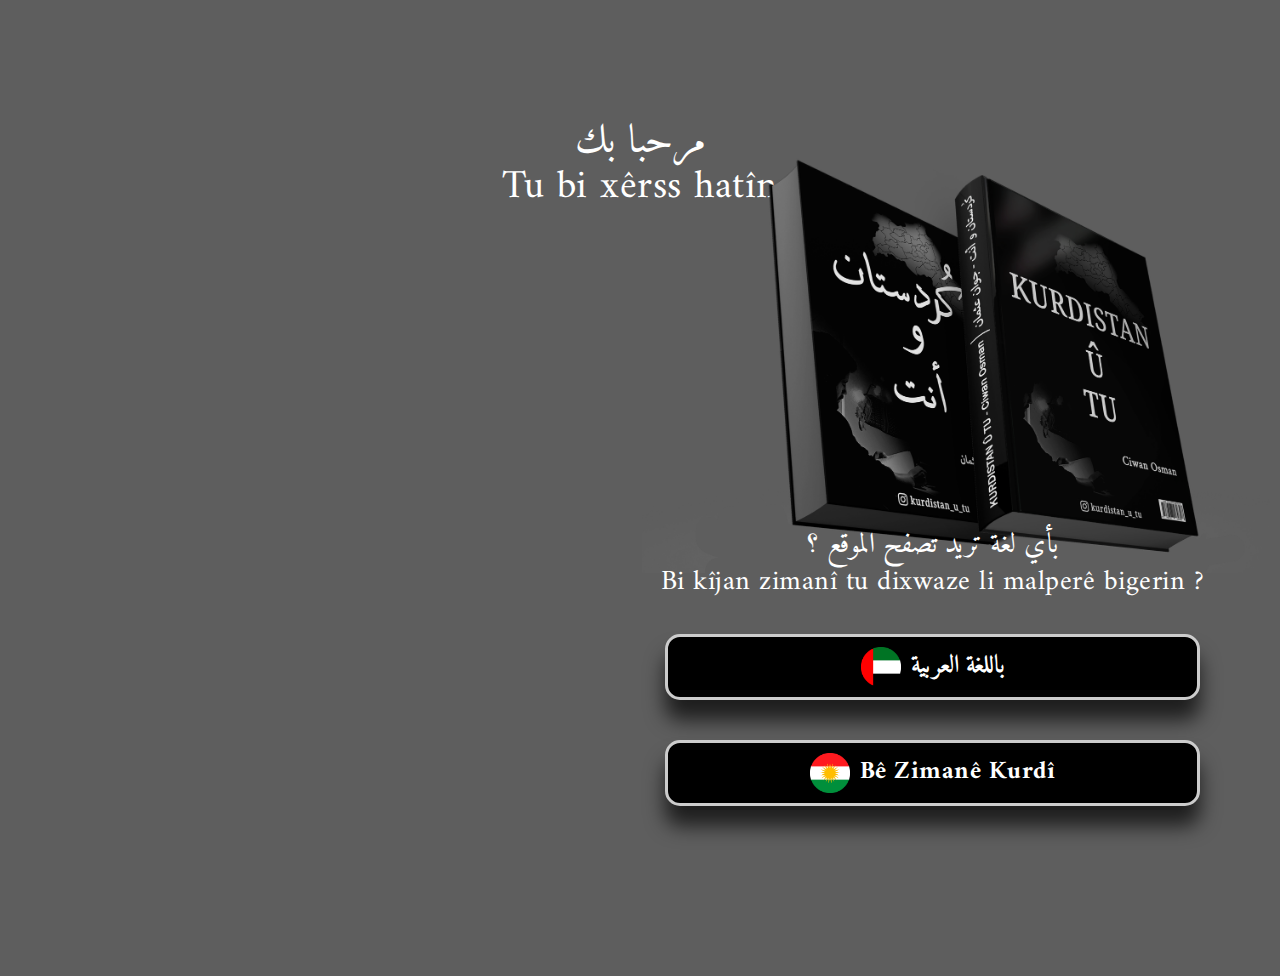
==== commit de9afb5b: "s" ====
--- a/index.html
+++ b/index.html
@@ -39,126 +39,58 @@
   </head>
 <body>
     <section id="mu-hero">
-		<div class="container">
+       
+		
+            
 			<div class="row">
-                <h2  class="text_test"> مرحبا بك </h2>
-                
-                <h2  class="text_test"> Tu bi xêrss hatîn</h2>
-                <br>
+                <h2  class="text_test"> مرحبا بك <br>
+                 Tu bi xêrss hatîn</h2>
+               
 				<div class="col-md-6 col-sm-6 col-sm-push-6">
 					
 					<body>
-						<div class="book3d-container">
-							
-							<div class="book3d" id="book">
-								<div class="book3dd" id="book">
-								<img src="assets/images/cover_kurdi.png" alt="">
-							
-							</div>
-							</div>
+						<div class="book3d-container1">
+
+								<img src="assets/images/both.png" alt="">
+
 						</div>
 					
-					
- 
-						<script>
-							document.addEventListener("DOMContentLoaded", function() {
-								const book = document.getElementById("book");
-								let isUserRotated = false;
-								let previousTouchX = 0;
-								let rotationAngle = 0;
-								let sensitivity = 0.5; // Initial sensitivity value
-								let lastTouchTime = 0;
-								let lastTouchX = 0;
-								let rotationTimer; // Timer for automatic rotation
-						
-								// Add event listeners for touch events
-								book.addEventListener("touchstart", handleTouchStart);
-								book.addEventListener("touchmove", handleTouchMove);
-								book.addEventListener("touchend", handleTouchEnd);
-						
-								function handleTouchStart(event) {
-									isUserRotated = true;
-									previousTouchX = event.touches[0].clientX;
-									// Stop the rotation animation completely when touch starts
-									book.style.animation = "none";
-									clearTimeout(rotationTimer); // Clear any existing rotation timer
-									event.preventDefault(); // Prevent default touch behavior
-								}
-						
-								function handleTouchMove(event) {
-									if (!isUserRotated) return;
-						
-									let touchX = event.touches[0].clientX;
-									let deltaTime = event.timeStamp - lastTouchTime;
-									let deltaX = touchX - previousTouchX;
-									let speed = Math.abs(deltaX / deltaTime); // Speed in pixels per millisecond
-						
-									// Calculate the remaining rotation needed to reach 360 degrees
-									let remainingRotation = 360 - Math.abs(rotationAngle % 360);
-						
-									// Calculate a deceleration factor based on the remaining rotation and speed
-									let decelerationFactor = Math.max(0.1, Math.min(8, remainingRotation / 180) * (1 + speed));
-						
-									// Adjust sensitivity based on the deceleration factor
-									sensitivity = Math.max(0.1, Math.min(3, speed)) * decelerationFactor;
-						
-									rotationAngle += deltaX * sensitivity;
-									rotationAngle %= 360; // Ensure rotation stays within 360 degrees
-						
-									book.style.transform = `rotateY(${rotationAngle}deg)`;
-									previousTouchX = touchX;
-									lastTouchTime = event.timeStamp;
-									clearTimeout(rotationTimer); // Clear any existing rotation timer
-									event.preventDefault(); // Prevent default touch behavior
-								}
-						
-								function handleTouchEnd() {
-									isUserRotated = false;
-									// Start the rotation timer after 5 seconds of inactivity
-									rotationTimer = setTimeout(autoRotate, 5000);
-								}
-						
-								// Function to automatically rotate the book
-								function autoRotate() {
-									rotationAngle += 0.5; // Adjust the rotation angle increment as needed (slower speed)
-									book.style.transform = `rotateY(${rotationAngle}deg)`;
-									// Continue rotating until the user interacts with the book again
-									rotationTimer = setTimeout(autoRotate, 10); // Adjust the interval as needed
-								}
-							});
-						</script>
-						
-						
-							
-						
+                       
 					
 				</div>
 
 				
 
-			</div>
-		</div>
+			
+		
 	</section>			
 											
 <section id="mu-author">
+    
     <div class="container">
+        
         <div class="row">
+            
             <div class="col-md-12">
+                
                 <div class="mu-author-area">
 
                 
 
                     <!-- Start Author Content -->
                     <div class="mu-author-content">
+                        
                         <div class="row">
+                            
                             <div class="col-md-6">
                                 
                             </div>
                             <div class="col-md-6">
+                                
                                 <div class="mu-author-info">
                                     
                                     <div class="contact-buttons">
-                                        
+                                        <div class="space">
                                         <h2  class="text_test1"> بأي لغة تريد تصفح الموقع ؟</h2>
                                          <h2  class="text_test1"> Bi kîjan zimanî tu dixwaze li malperê bigerin ? </h2>
  
@@ -180,6 +112,7 @@
                                 </div>
                             </div>
                         </div>
+                        </div>
                     </div>
                     <!-- End Author Content -->
                     
--- a/style.css
+++ b/style.css
@@ -110,7 +110,10 @@
 strong {
 	font-weight: 500;
 }
-
+.space {
+    bottom: -50px;
+	padding-top: -100px;
+  }
 code {
 	background-color: #c9abac;
 	border-radius: 2px;
@@ -176,6 +179,19 @@
 }
 
 /*Wordpress default class*/
+.book3d-container1{
+    display: flex;
+    align-items: center;
+    justify-content: center;
+    height: 450px;;
+    perspective: 600px;
+	margin-left: -13px;
+	margin-top: -80px;
+	margin-bottom: -140px;
+	
+	
+	
+}
 
 .book3d-container{
     display: flex;
@@ -248,10 +264,10 @@
 }
 .vd-indicator {
 	position: absolute;
-	top: 350px;
+	top: 330px;
 	bottom: -50px;
 	left: calc(40% - Center); /* Center horizontally */
-	width: 80px;
+	width: 50px;
 	height: auto;
 	z-index: 1;
 }
@@ -495,7 +511,8 @@
 	text-align: center;
 	font-weight: -100PX;
 	font-size: 40px;
-	padding-top: -30px;
+	padding-top: -40px;
+	margin-top: -40px;
 	padding-bottom: -30px;
 }
 .text_test1 {
@@ -695,7 +712,10 @@
 /*--------------------*/
 /* AUTHOR */
 /*--------------------*/
-
+.space {
+    
+	padding-bottom: -400px;
+  }
 
 #mu-author {
 	background-color: #5e5e5e;
@@ -703,7 +723,10 @@
 	float: left;
 	width: 100%;
 }
-
+.space h2{
+    margin-top: -50px;
+	padding-top: -100px;
+  }
 .mu-author-area {
 	display: inline;
 	float: left;
@@ -931,6 +954,13 @@
 	margin-top: -30px;
 	margin-bottom: 150px;
 }
+.contact-buttons1 {
+	
+    text-align: center;
+	margin-top: -80px;
+	margin-bottom: 110px;
+}
+
 
 .text_h1{
 	display: block;
@@ -988,13 +1018,13 @@
 .mu-footer-area{
 	display: inline;
 	float: left;
-	padding: 4px 0;
+	padding: 20px 17px;
 	text-align: center;
 	width: 100%;
 }
 
 .mu-footer-area a{
-	font-weight: 600;
+	font-weight: 800;
 }
 
 .mu-social-media {
@@ -1022,8 +1052,12 @@
 }
 
 .mu-copyright {
-	margin-top: 10px;
-	display: inline-block;
+	padding-top: -15px;
+text-align: center;
+	font-size: 18px;
+	margin-bottom: 22px;
+	top: -30px;
+	
 }
 
 
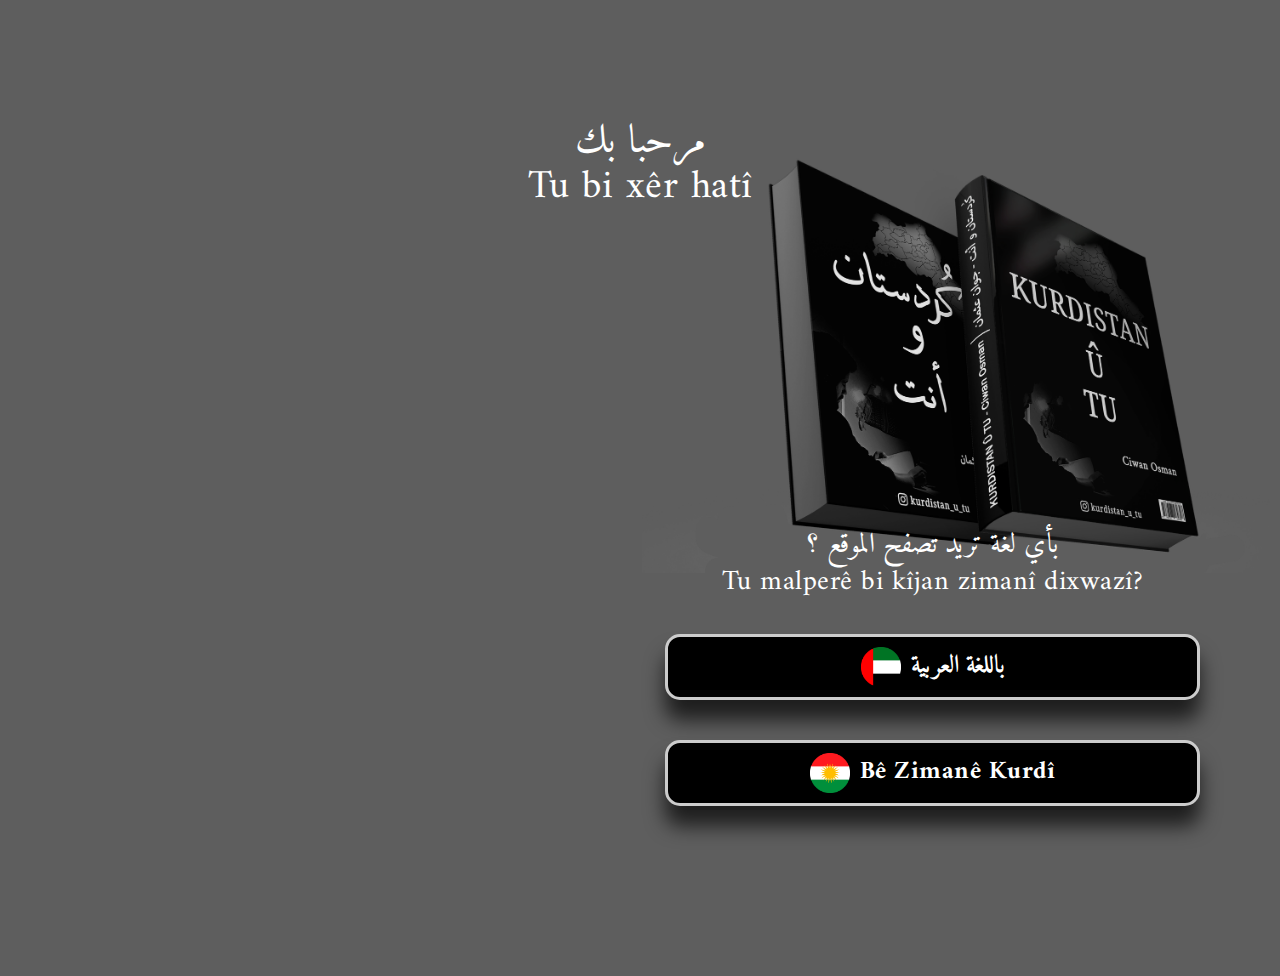
==== commit 47d46501: "SDA" ====
--- a/index.html
+++ b/index.html
@@ -6,7 +6,7 @@
     <meta name="viewport" content="width=device-width, initial-scale=1">
     <!-- The above 3 meta tags *must* come first in the head; any other head content must come *after* these tags -->
 	
-    <title>كردستان و أنت : الرئيسية</title>
+    <title> Kurdistan û Tu - كردستان و أنت </title>
 	
     <!-- Favicon -->
     <link rel="shortcut icon" type="image/icon" href="assets/images/favicon.ico"/>
@@ -44,7 +44,7 @@
             
 			<div class="row">
                 <h2  class="text_test"> مرحبا بك <br>
-                 Tu bi xêrss hatîn</h2>
+                    Tu bi xêr hatî</h2>
                
 				<div class="col-md-6 col-sm-6 col-sm-push-6">
 					
@@ -92,13 +92,13 @@
                                     <div class="contact-buttons">
                                         <div class="space">
                                         <h2  class="text_test1"> بأي لغة تريد تصفح الموقع ؟</h2>
-                                         <h2  class="text_test1"> Bi kîjan zimanî tu dixwaze li malperê bigerin ? </h2>
+                                         <h2  class="text_test1"> Tu malperê bi kîjan zimanî dixwazî? </h2>
  
                                         <a onclick="redirectToWhatsApp('ar.html')" target="_blank" class="whatsapp-button">
                                             <img src="assets/images/arabic_flag.png" alt="WhatsApp Icon">باللغة العربية
                                         </a>
                                         
-                                        <a onclick="redirectToWhatsApp('ar.html')" target="_blank" class="instagram-button">
+                                        <a onclick="redirectToWhatsApp('kr.html')" target="_blank" class="instagram-button">
                                             <img src="assets/images/kurdish_flag.png" alt="Instagram Icon">Bê Zimanê Kurdî
                                         </a>
                                         <script>
--- a/style.css
+++ b/style.css
@@ -264,7 +264,7 @@
 }
 .vd-indicator {
 	position: absolute;
-	top: 330px;
+	top: 345px;
 	bottom: -50px;
 	left: calc(40% - Center); /* Center horizontally */
 	width: 50px;
@@ -1020,7 +1020,7 @@
 	float: left;
 	padding: 20px 17px;
 	text-align: center;
-	width: 100%;
+	width: 90%;
 }
 
 .mu-footer-area a{
